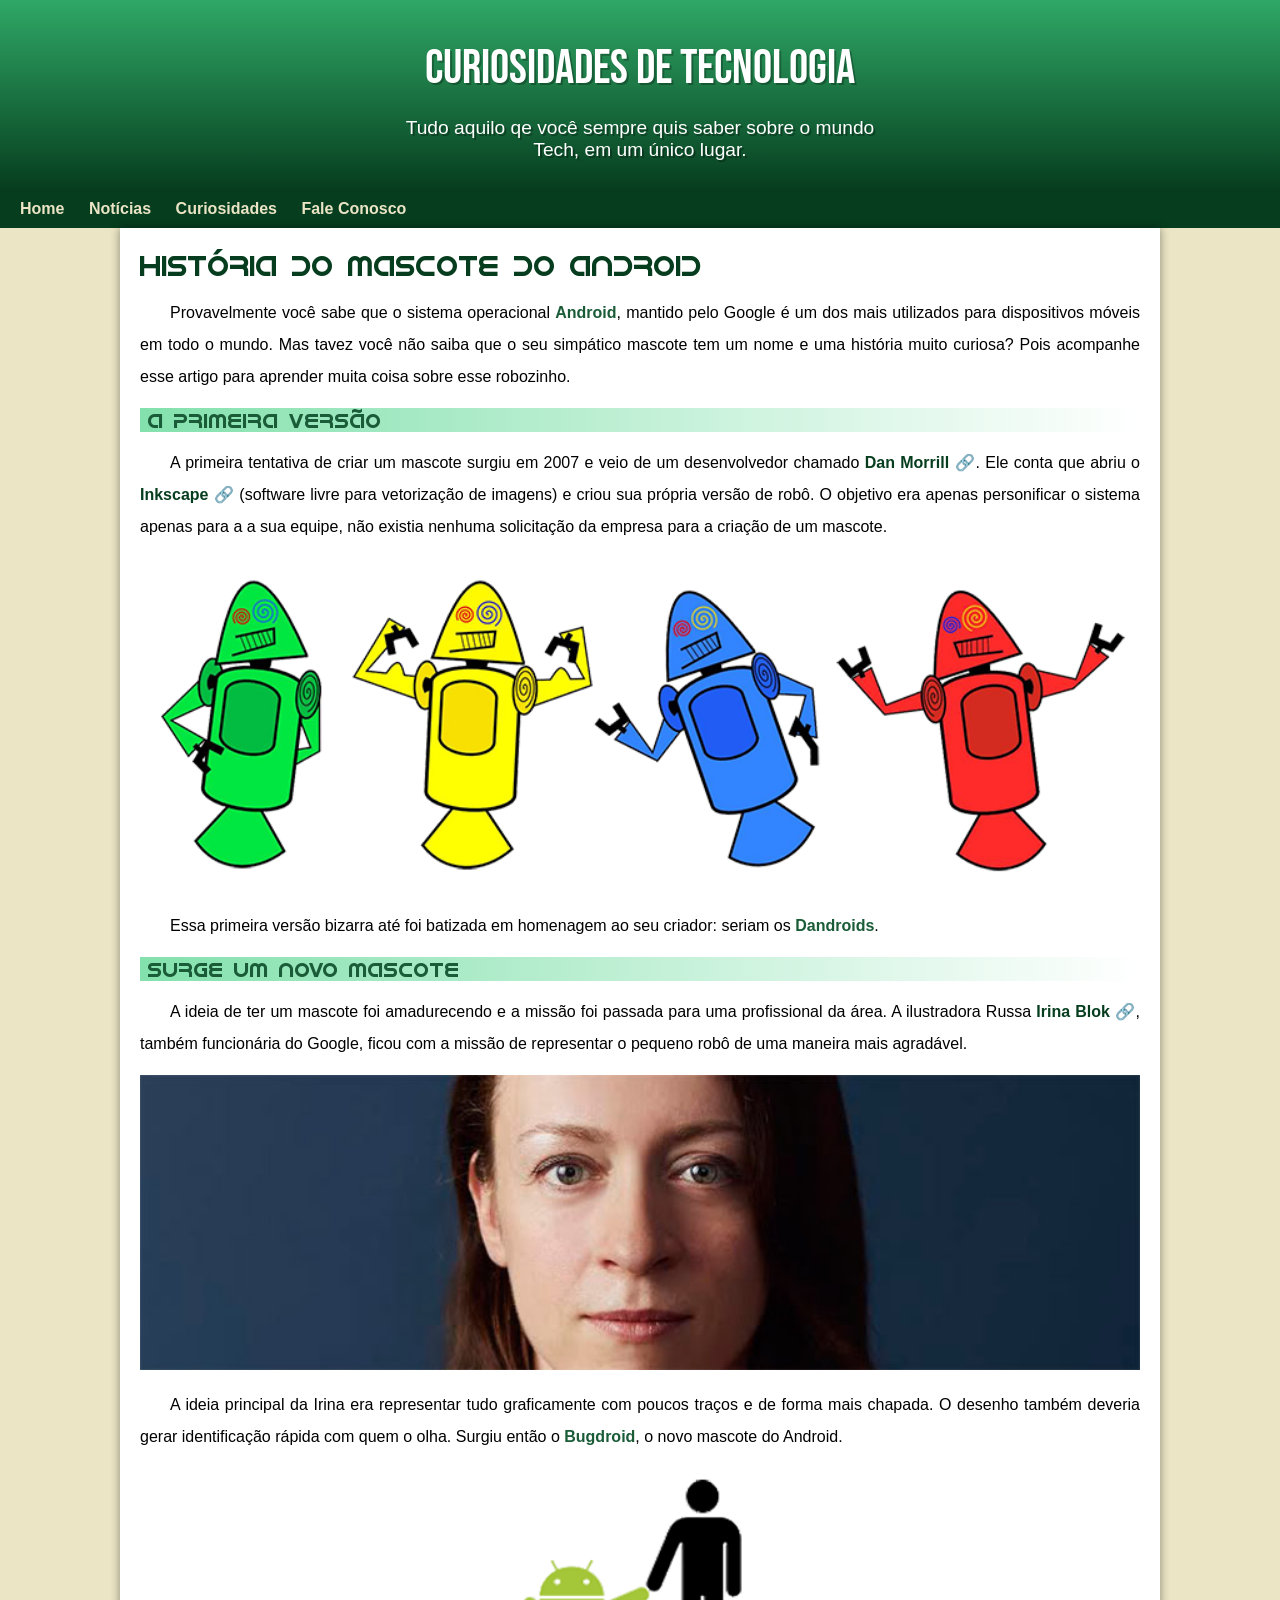
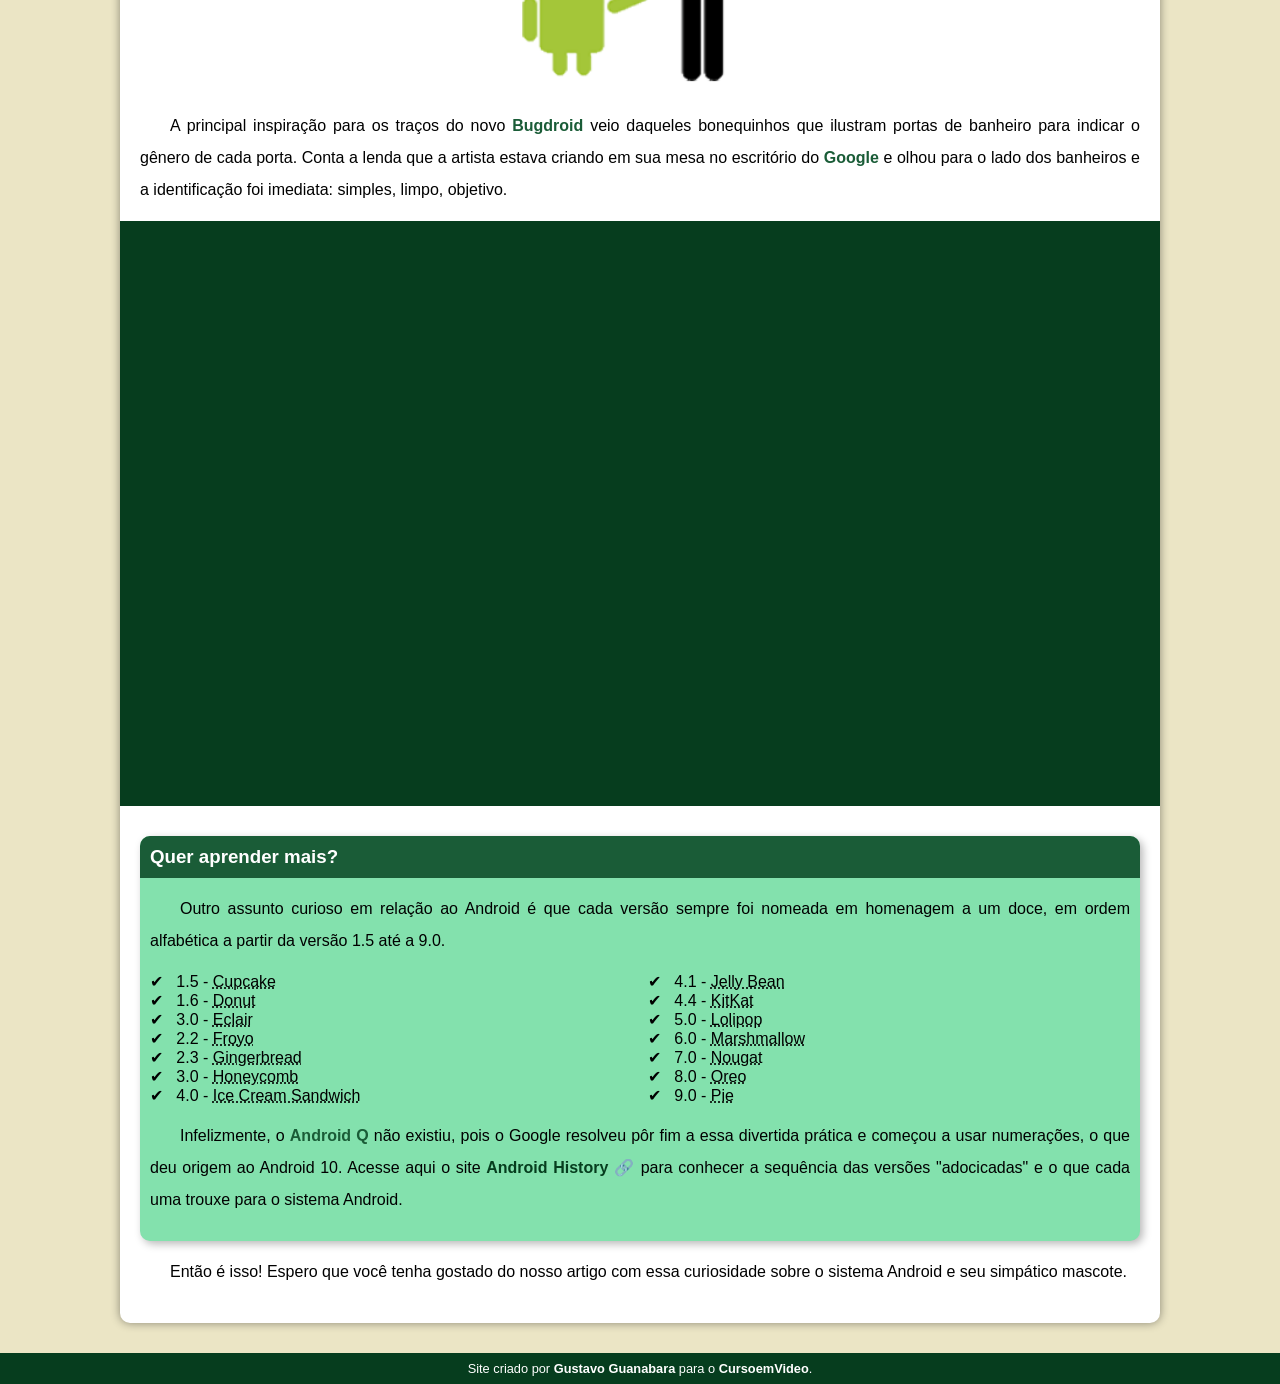
==== index.html @ 1ebc5716 "atualização de nome" ====
<!DOCTYPE html>
<html lang="pt-br">

<head>
    <meta charset="UTF-8">
    <meta name="viewport" content="width=device-width, initial-scale=1.0">
    <title>Como surgiu o mascote do Android?</title>
    <link rel="shortcut icon" href="imagens/favicon.ico" type="image/x-icon">
    <link rel="stylesheet" href="estilo/style.css">
</head>

<body>
    <header>
        <h1>Curiosidades de Tecnologia</h1>
        <p>Tudo aquilo qe você sempre quis saber sobre o mundo Tech, em um único lugar.</p>
    </header>
    <nav>
        <a href="#">Home</a>
        <a href="#">Notícias</a>
        <a href="#">Curiosidades</a>
        <a href="#">Fale Conosco</a>
    </nav>
    <main>
        <article>
            <h1>
                História do Mascote do Android
            </h1>

            <p>
                Provavelmente você sabe que o sistema operacional <strong>Android</strong>, mantido pelo Google é um dos
                mais utilizados para dispositivos móveis em todo o mundo. Mas tavez você não saiba que o seu simpático
                mascote tem um nome e uma história muito curiosa? Pois acompanhe esse artigo para aprender muita coisa
                sobre esse robozinho.

            </p>

            <h2>
                A primeira versão

            </h2>

            <p>
                A primeira tentativa de criar um mascote surgiu em 2007 e veio de um desenvolvedor chamado <a
                    href="https://androidcommunity.com/dan-morrill-shows-us-the-android-mascot-that-almost-was-20130103/"
                    target="_blank" class="externo">Dan Morrill</a>. Ele conta que abriu o <a href="https://inkscape.org/pt-br/"
                    target="_blank" class="externo">Inkscape</a> (software livre para vetorização de imagens) e criou sua própria versão
                de robô. O objetivo era apenas personificar o sistema apenas para a a sua equipe, não existia nenhuma
                solicitação da empresa para a criação de um mascote.
            </p>
            <picture>
                <source media="(max-width: 670px)" srcset="./imagens/dan-droids-pq.png">
                <img src="imagens/dan-droids.png" alt="Primeiro mascote do Android">
            </picture>

            <p>
                Essa primeira versão bizarra até foi batizada em homenagem ao seu criador: seriam os
                <strong>Dandroids</strong>.

            </p>

            <h2>
                Surge um novo mascote
            </h2>

            <p>
                A ideia de ter um mascote foi amadurecendo e a missão foi passada para uma profissional da área. A
                ilustradora Russa <a href="https://www.irinablok.com/" target="_blank" class="externo">Irina Blok</a>, também
                funcionária do Google, ficou com a missão de representar o pequeno robô de uma maneira mais agradável.
            </p>

            <picture>
                <source media="(max-width: 670px )" srcset="./imagens/irina-blok-pq.jpg">
                <img src="imagens/irina-blok.jpg" alt="Irina Blok, criadora do Bugdroid">
            </picture>

            <p>
                A ideia principal da Irina era representar tudo graficamente com poucos traços e de forma mais chapada.
                O desenho também deveria gerar identificação rápida com quem o olha. Surgiu então o
                <strong>Bugdroid</strong>, o novo mascote do Android.
            </p>

            <img src="imagens/bugdroid.png" class="pequena"  alt="Bugdroid">

            <p>
                A principal inspiração para os traços do novo <strong>Bugdroid</strong> veio daqueles bonequinhos que
                ilustram portas de banheiro para indicar o gênero de cada porta. Conta a lenda que a artista estava
                criando em sua mesa no escritório do <strong>Google</strong> e olhou para o lado dos banheiros e a
                identificação foi imediata: simples, limpo, objetivo.

            </p>

            <div class="video">
                <iframe width="560" height="315" src="https://www.youtube.com/embed/l2UDgpLz20M?si=QLowKcZvpVH-PIq4"
                    title="YouTube video player" frameborder="0"
                    allow="accelerometer; autoplay; clipboard-write; encrypted-media; gyroscope; picture-in-picture; web-share"
                    allowfullscreen></iframe>
            </div>

            <aside>
                <h3>
                    Quer aprender mais?
                </h3>

                <p>
                    Outro assunto curioso em relação ao Android é que cada versão sempre foi nomeada em homenagem a um
                    doce, em ordem alfabética a partir da versão 1.5 até a 9.0.

                </p>

                <ul>
                    <li>
                        1.5 - <abbr title="Bolo de copo">Cupcake</abbr>
                    </li>
                    <li>
                        1.6 - <abbr title="Rosquinha">Donut</abbr>
                    </li>
                    <li>
                        3.0 - <abbr title="Bomba">Eclair</abbr>
                    </li>
                    <li>
                        2.2 - <abbr title="Iogurte Congelado">Froyo</abbr>
                    </li>
                    <li>
                        2.3 - <abbr title="Biscoito de Gengibre">Gingerbread</abbr>
                    </li>
                    <li>
                        3.0 - <abbr title="Favo de Mel">Honeycomb</abbr>
                    </li>
                    <li>
                        4.0 - <abbr title="Sanduíche de Sorvete">Ice Cream Sandwich</abbr>
                    </li>
                    <li>
                        4.1 - <abbr title="Jujuba">Jelly Bean</abbr>
                    </li>
                    <li>
                        4.4 - <abbr title="KitKat">KitKat</abbr>
                    </li>
                    <li>
                        5.0 - <abbr title="Pirulito">Lolipop</abbr>
                    </li>
                    <li>
                        6.0 - <abbr title="Marshmallow">Marshmallow</abbr>
                    </li>
                    <li>
                        7.0 - <abbr title="Torrone">Nougat</abbr>
                    </li>
                    <li>
                        8.0 - <abbr title="Oreo">Oreo</abbr>
                    </li>
                    <li>
                        9.0 - <abbr title="Torta">Pie</abbr>
                    </li>
                </ul>

                <p>
                    Infelizmente, o <strong>Android Q</strong> não existiu, pois o Google resolveu pôr fim a essa
                    divertida prática e começou a usar numerações, o que deu origem ao Android 10.
                    Acesse aqui o site <a href="https://www.android.com/versions/nougat-7-0/" target="_blank" class="externo">Android
                        History</a> para conhecer a sequência das versões "adocicadas" e o que cada uma trouxe para o
                    sistema Android.
                </p>

            </aside>

            <p>
                Então é isso! Espero que você tenha gostado do nosso artigo com essa curiosidade sobre o sistema Android
                e seu simpático mascote.

            </p>
        </article>
    </main>
    <footer>
        <p>Site criado por <a href="https://gustavoguanabara.github.io/" target="_blank">Gustavo Guanabara</a> para o <a
                href="https://www.youtube.com/@CursoemVideo" target="_blank">CursoemVideo</a>.</p>
    </footer>
</body>

</html>
---- estilo/style.css ----
@charset "UTF-8";

@import url('https://fonts.googleapis.com/css2?family=Bebas+Neue&display=swap');

@font-face {
    font-family: 'Android';
    src: url('../fontes/idroid.otf') format('opentype');
    font-weight: normal;
}

:root {
    --cor0: #ebe5c5;
    --cor1: #83e1ad;
    --cor2: #3ddc84;
    --cor3: #2fa866;
    --cor4: #1a5c37;
    --cor5: #063d1e;

    --fonte-padrão: Arial, Verdana, Helvetica, sans-serif;
    --fonte-destaque: 'Bebas Neue', cursive;
    --fonte-android: 'Android', cursive;
}

* {
    margin: 0px;
    padding: 0px;
}


body {
    background-color: var(--cor0);
    font-family: var(--fonte-padrão);
}

a.externo::after{
    content: '\00A0\1F517';
}

header {
    background-image: linear-gradient(to bottom, var(--cor3), var(--cor5));
    min-height: 150px;
    text-align: center;
    padding-top: 40px;
}

header> h1 {
    color: white;
    font-family: var(--fonte-destaque);
    font-size: 3em;
    font-weight: normal;
    margin-bottom: 20px;
    text-shadow: 2px 2px 0px rgba(0, 0, 0, 0.267);
}

header> p {
    font-family: var(--fonte-padrão);
    font-size: 1.2em;
    color: white;
    max-width: 500px;
    margin: auto;
    padding-right: 10px;
    padding-left: 10px;
    text-shadow: 2px 2px 0px rgba(0, 0, 0, 0.315);
    margin-bottom: 20px;
}

nav {
    background-color: var(--cor5);
    padding: 10px;
    box-shadow: 0px 7 px 7px rgba(0, 0, 0, 0.192);
}

nav > a {
    color: var(--cor0);
    padding: 10px;
    border-radius: 5px;
    text-decoration: none;
    font-weight: bold;
    transition-duration: .5s; /*gera uma transição gradual para a cor verde ao passar o mouse*/
}

nav > a:hover { /*insere cor ao passar o mouse sobre a barra de menu*/
    background-color: var(--cor3);
    color: var(--cor5);
}

main {
    min-width: 300px;
    max-width: 1000px;
    margin: auto;
    margin-bottom: 30px;
    padding: 20px;
    background-color: white;
    box-shadow: 0px 0px 10px rgba(0, 0, 0, 0.418);
    border-bottom-left-radius: 10px;
    border-bottom-right-radius: 10px;
}

main h1 {
    color: var(--cor5);
    font-family: var(--fonte-android);
    font-weight: normal;
    font-size: 1.8em;
}

main h2 {
    font-family: var(--fonte-android);
    color: var(--cor4);
    font-size: 1.3em;
    font-weight: normal;
    background-image: linear-gradient(to right, var(--cor1), transparent);
    text-indent: 8px;
}

main p {
    margin: 15px 0px;
    text-align: justify;
    text-indent: 30px;
    font-size: 1em;
    line-height: 2em;
}

main strong {
    color: var(--cor4);
    font-weight: bold;
}

main a {
    text-decoration: none;
    font-weight: bold;
    color: var(--cor5);
}

main a:hover {
    transition-duration: .2s;
    text-decoration: underline;
    color: var(--cor4);
    background-color: var(--cor1);
}

main img {
    width: 100%;
}

main img.pequena{
    max-width: 350px;
    display: block;
    margin: auto;
}

div.video{
    background-color: var(--cor5);
    margin: 0px -20px 30px -20px;
    padding: 20px;
    padding-bottom: 56.5%; /*remove a broda preta ao dar play no vídeo*/
    position: relative;
}

div.video > iframe {
    position: absolute;
    top: 5%;
    left: 5%;
    width: 90%;
    height: 90%;
}

aside {
    background-color: var(--cor1);
    padding: 10px;
    border-radius: 10px;
    box-shadow: 3px 3px 8px rgba(0, 0, 0, 0.281);
}

aside > h3 {
    background-color: var(--cor4);
    color: white;
    padding: 10px;
    margin: -10px -10px 0px -10px;
    border-radius: 10px 10px 0px 0px;

}

aside > ul {
    list-style-type: '\2714\00A0\00A0';
    list-style-position: inside;
    columns: 2;
}

footer {
    background-color: var(--cor5);
    color: white;
    text-align: center;
    font-size: 0.8em;
    padding: 8px;
}
footer > p > a {
    color: white;
    font-weight: bolder;
    text-decoration: none;
}

footer a:hover {
    text-decoration: underline;
    color: var(--cor1);
}
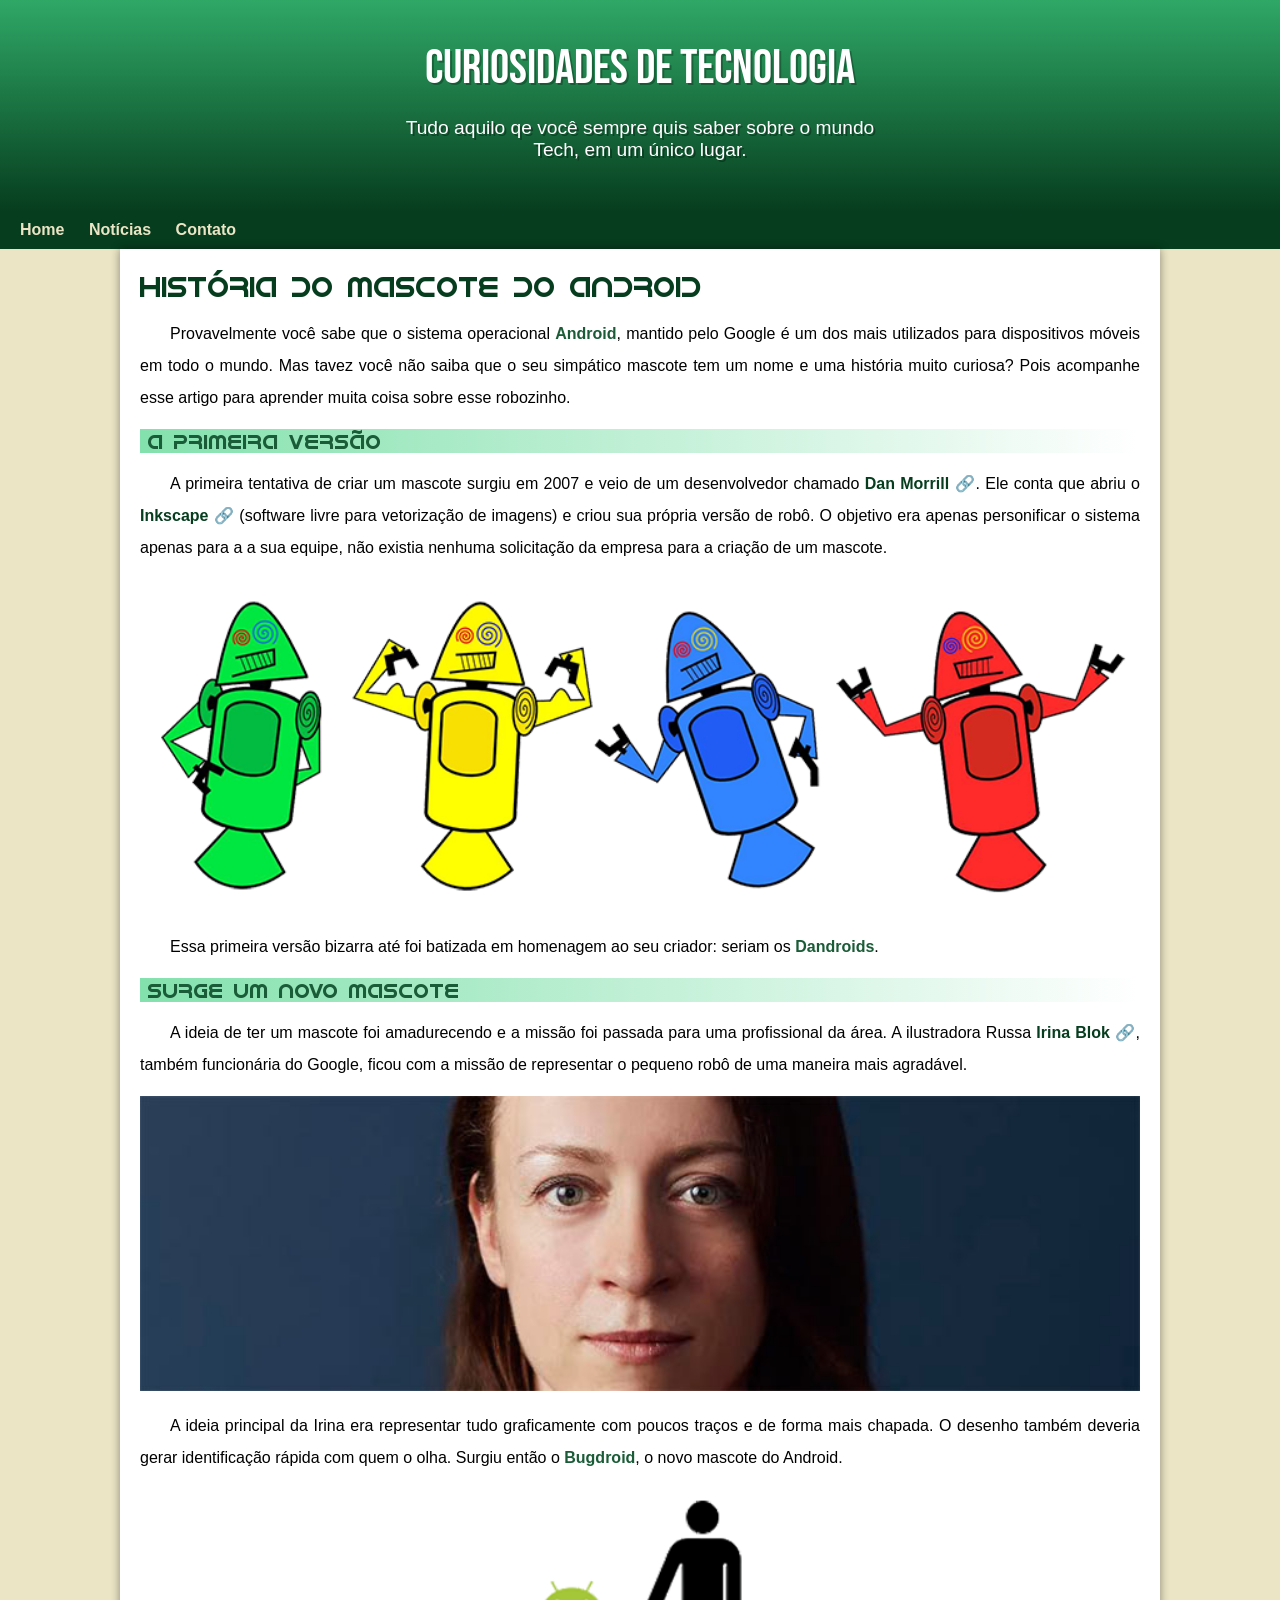
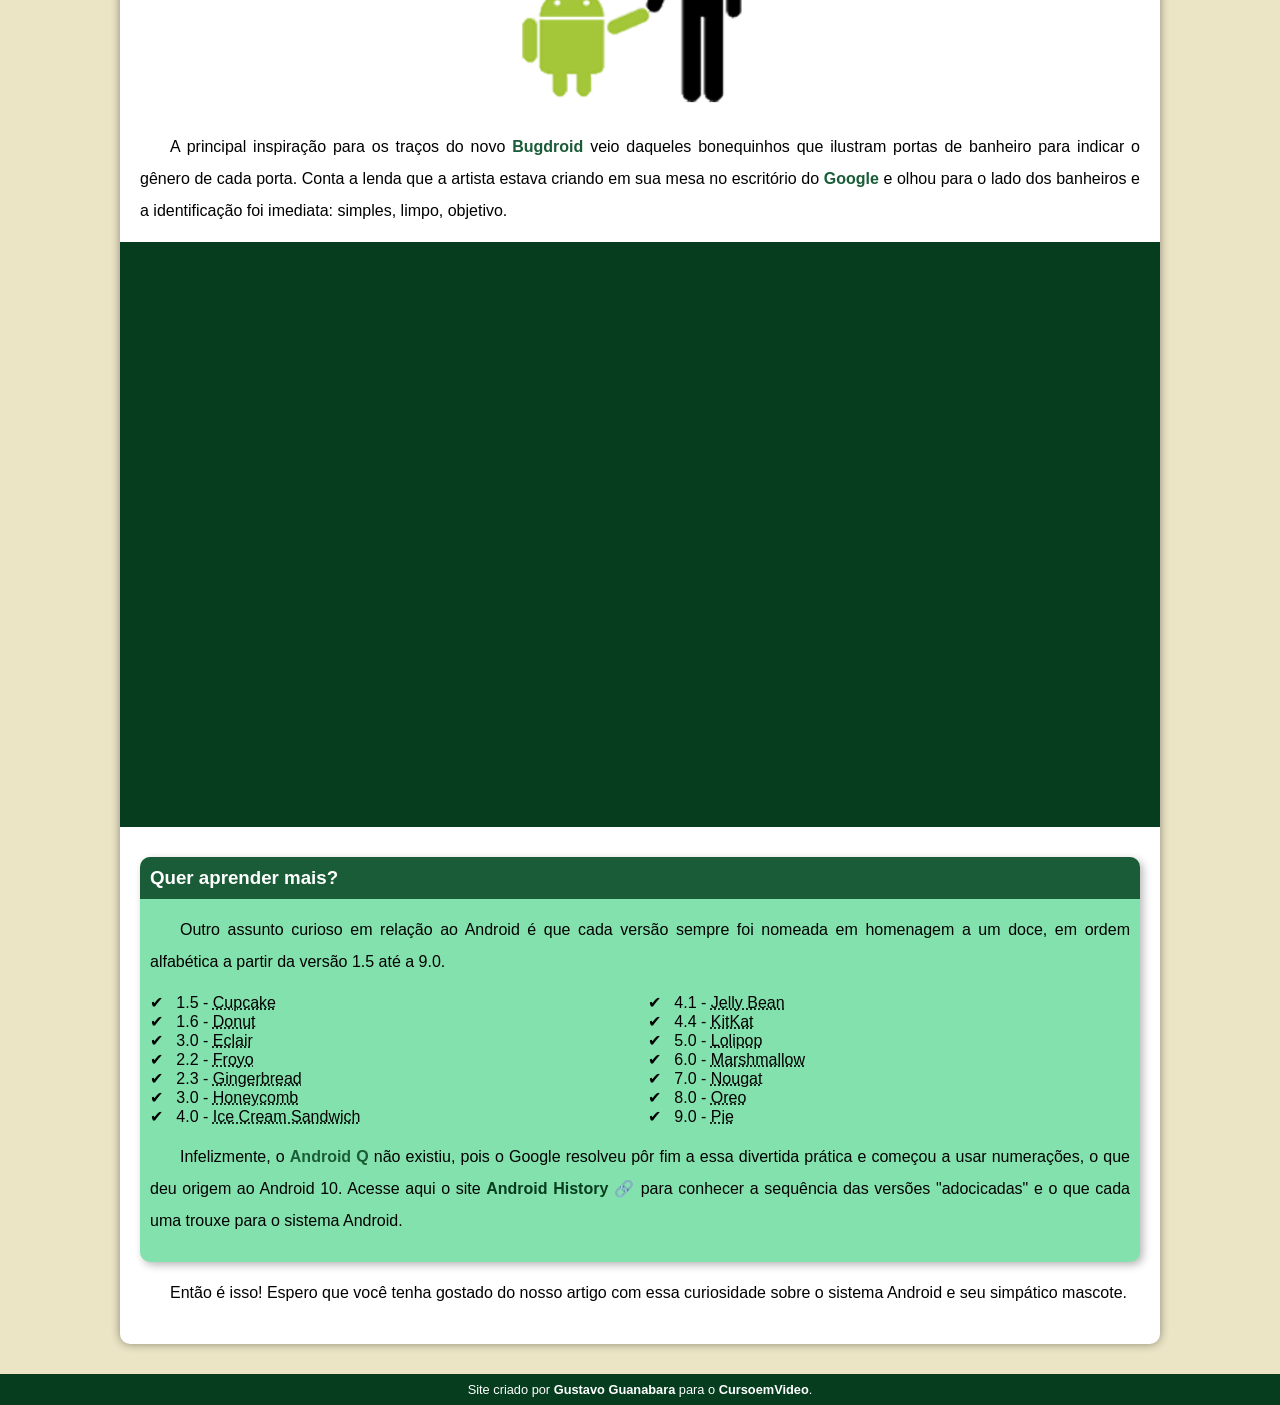
==== commit b2870b33: "problema de padding corrigido" ====
--- a/index.html
+++ b/index.html
@@ -17,8 +17,7 @@
     <nav>
         <a href="#">Home</a>
         <a href="#">Notícias</a>
-        <a href="#">Curiosidades</a>
-        <a href="#">Fale Conosco</a>
+        <a href="#">Contato</a>
     </nav>
     <main>
         <article>
--- a/estilo/style.css
+++ b/estilo/style.css
@@ -61,7 +61,7 @@
     padding-right: 10px;
     padding-left: 10px;
     text-shadow: 2px 2px 0px rgba(0, 0, 0, 0.315);
-    margin-bottom: 20px;
+    padding-bottom: 50px;
 }
 
 nav {
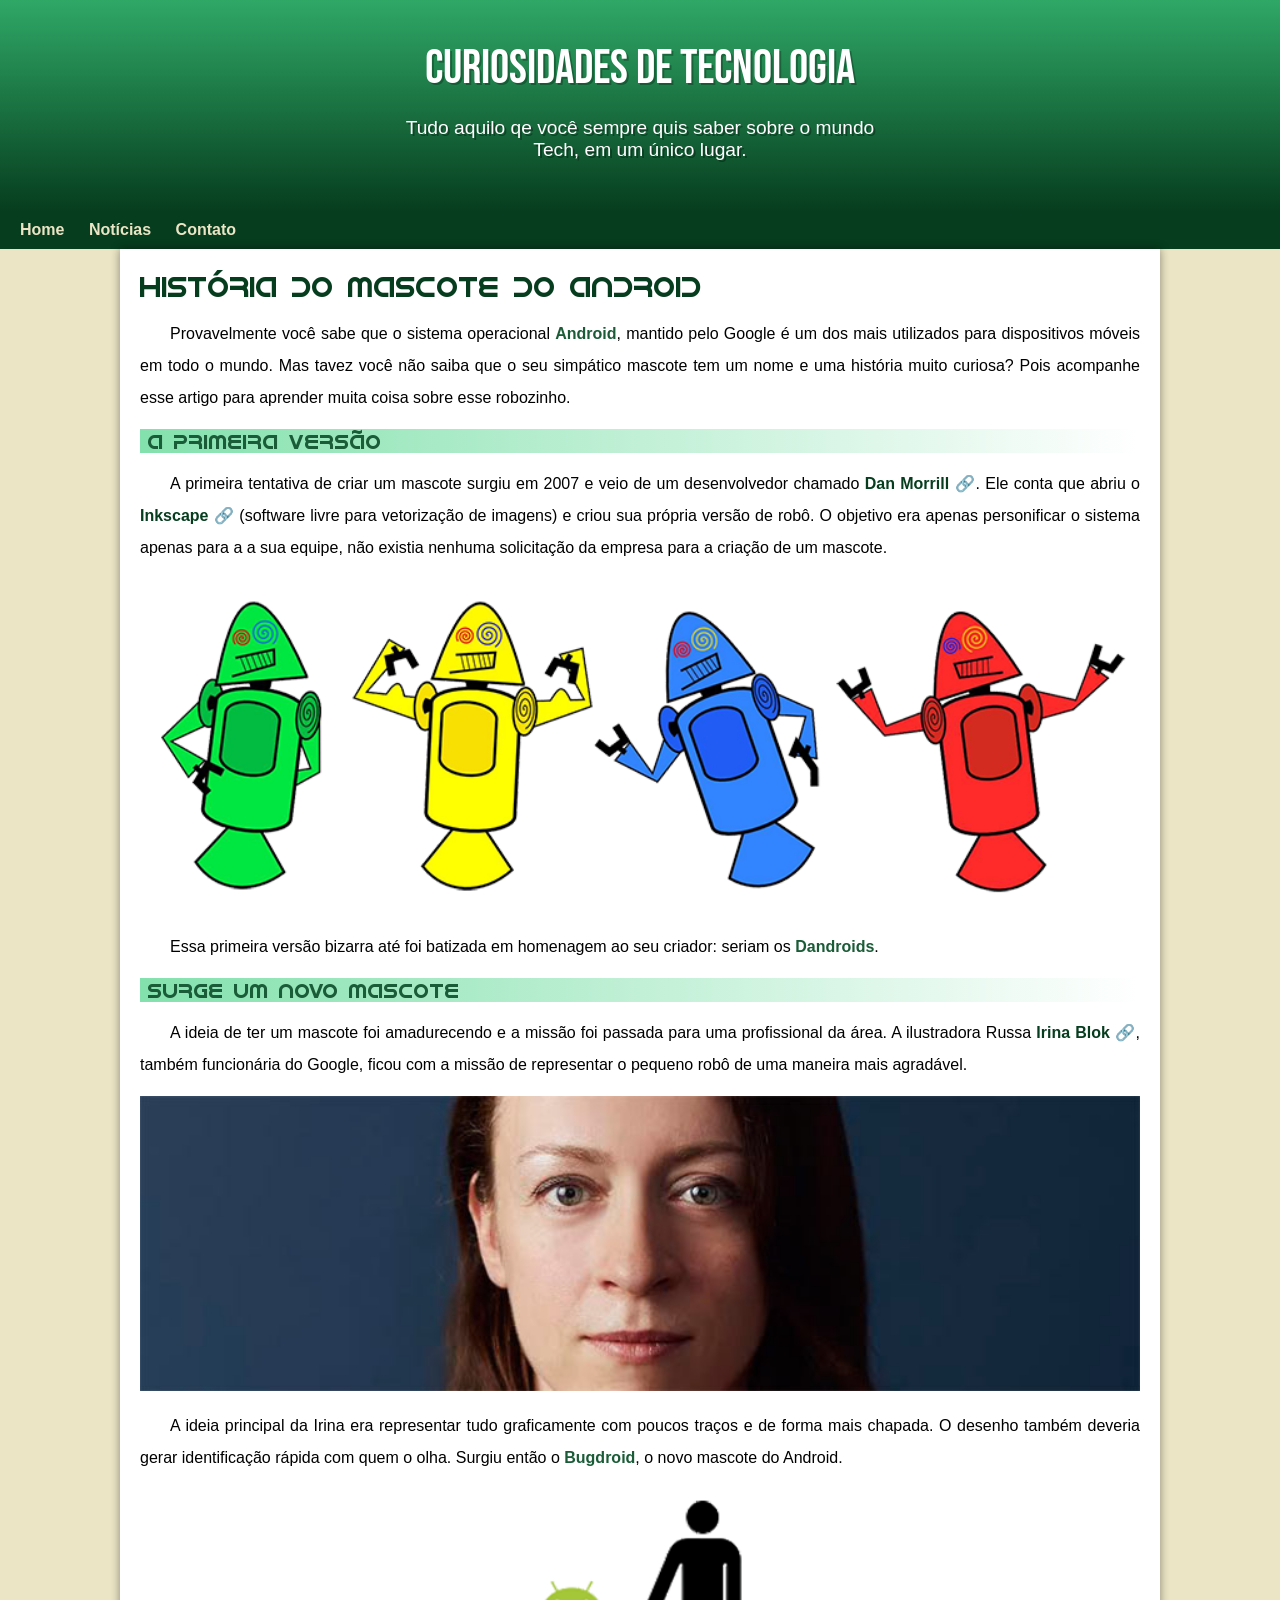
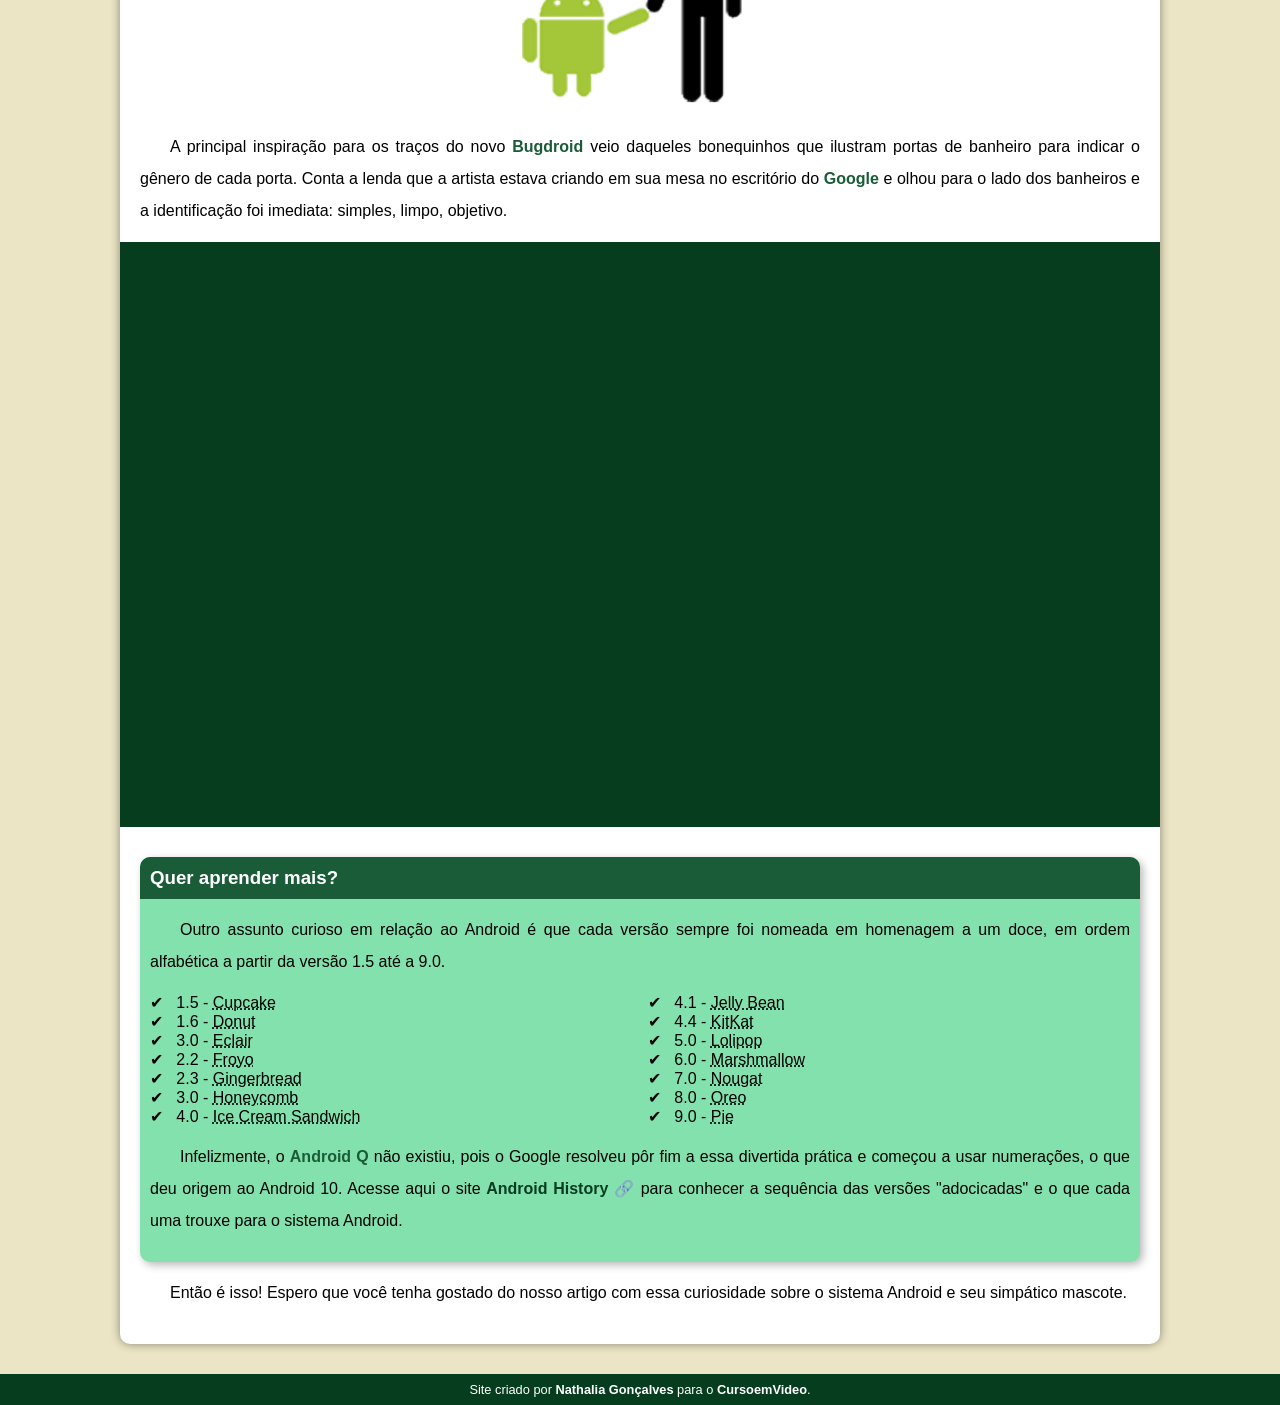
==== commit f458749f: "atualização de criador" ====
--- a/index.html
+++ b/index.html
@@ -169,7 +169,7 @@
         </article>
     </main>
     <footer>
-        <p>Site criado por <a href="https://gustavoguanabara.github.io/" target="_blank">Gustavo Guanabara</a> para o <a
+        <p>Site criado por <a href="https://gustavoguanabara.github.io/" target="_blank">Nathalia Gonçalves</a> para o <a
                 href="https://www.youtube.com/@CursoemVideo" target="_blank">CursoemVideo</a>.</p>
     </footer>
 </body>
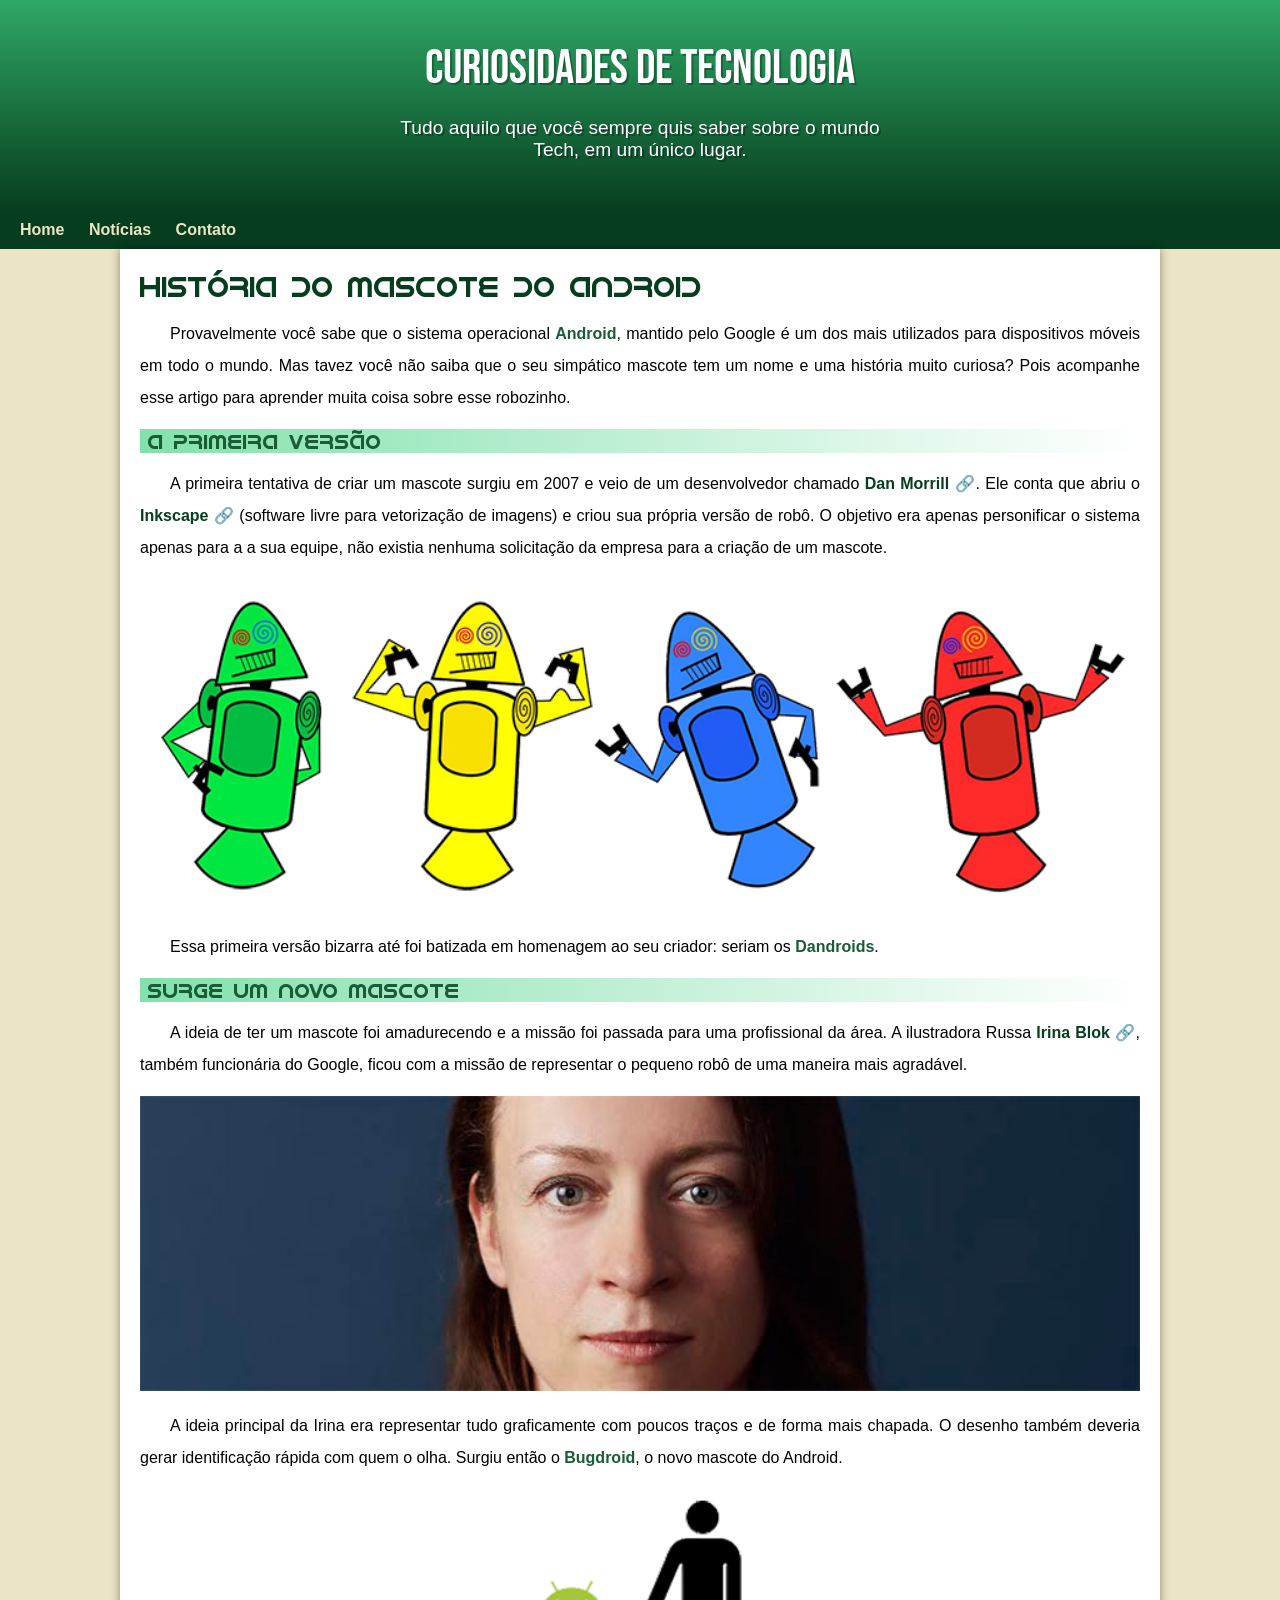
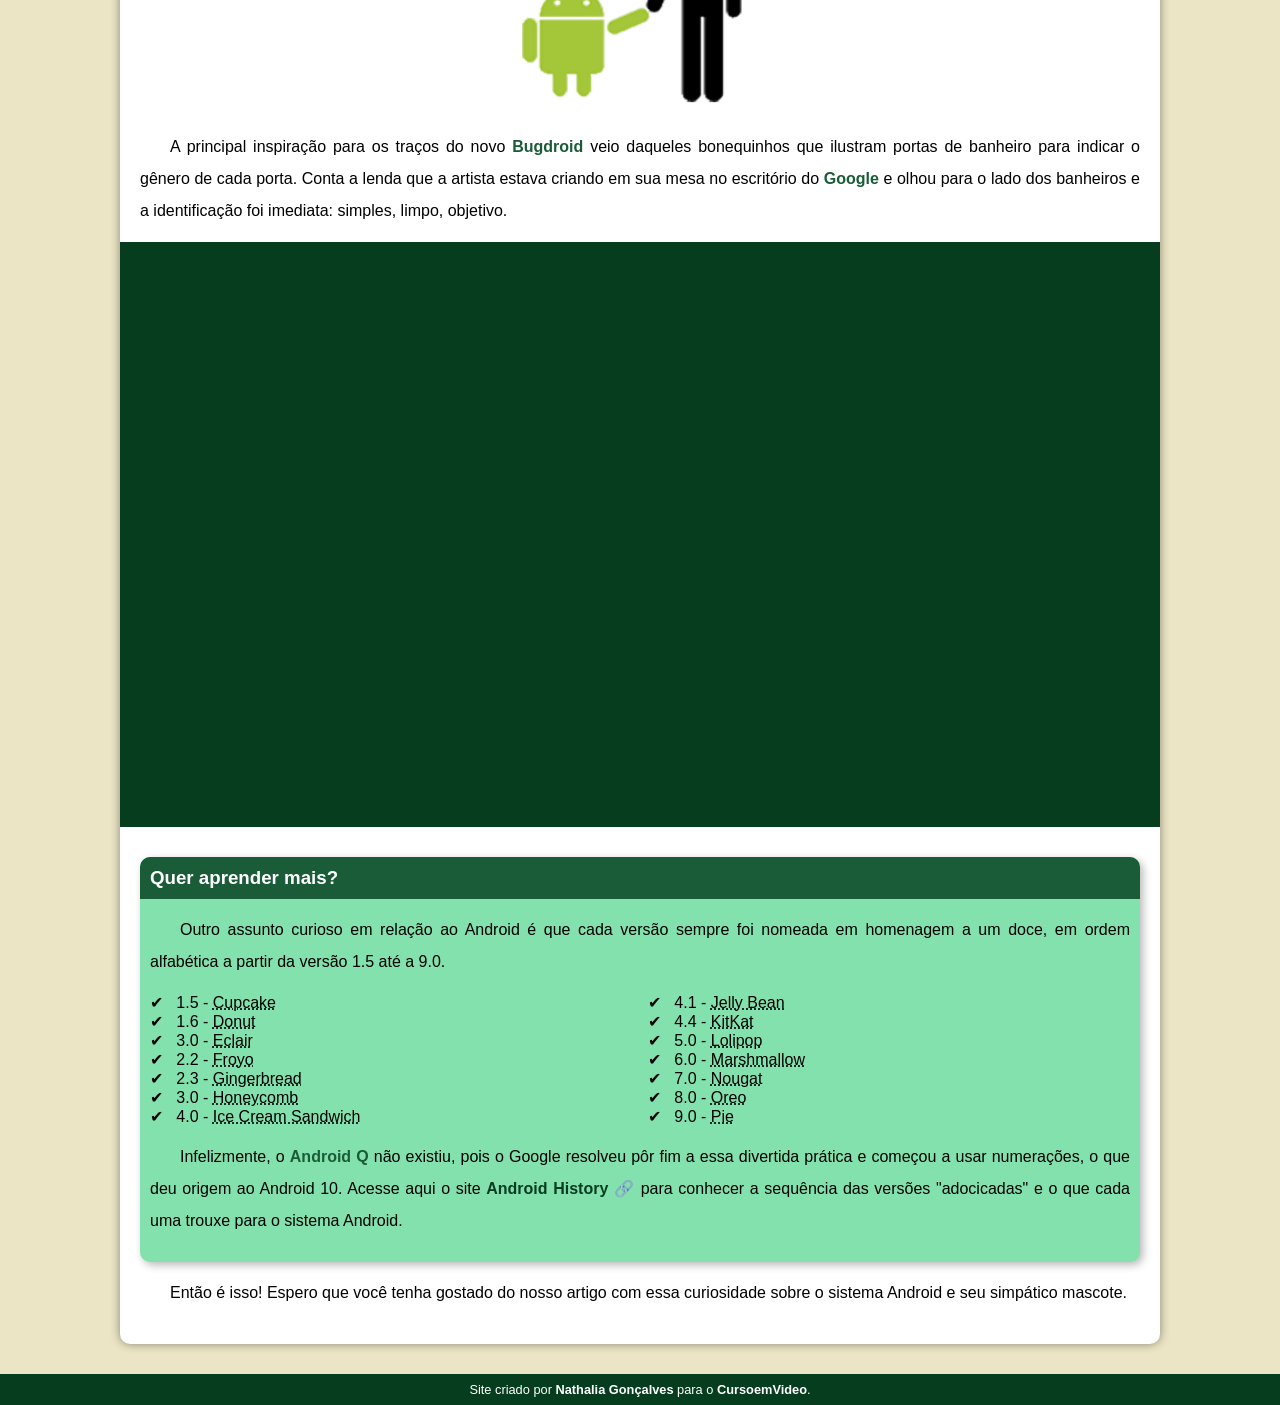
==== commit 4c7b65f8: "correção de escrita" ====
--- a/index.html
+++ b/index.html
@@ -12,7 +12,7 @@
 <body>
     <header>
         <h1>Curiosidades de Tecnologia</h1>
-        <p>Tudo aquilo qe você sempre quis saber sobre o mundo Tech, em um único lugar.</p>
+        <p>Tudo aquilo que você sempre quis saber sobre o mundo Tech, em um único lugar.</p>
     </header>
     <nav>
         <a href="#">Home</a>
